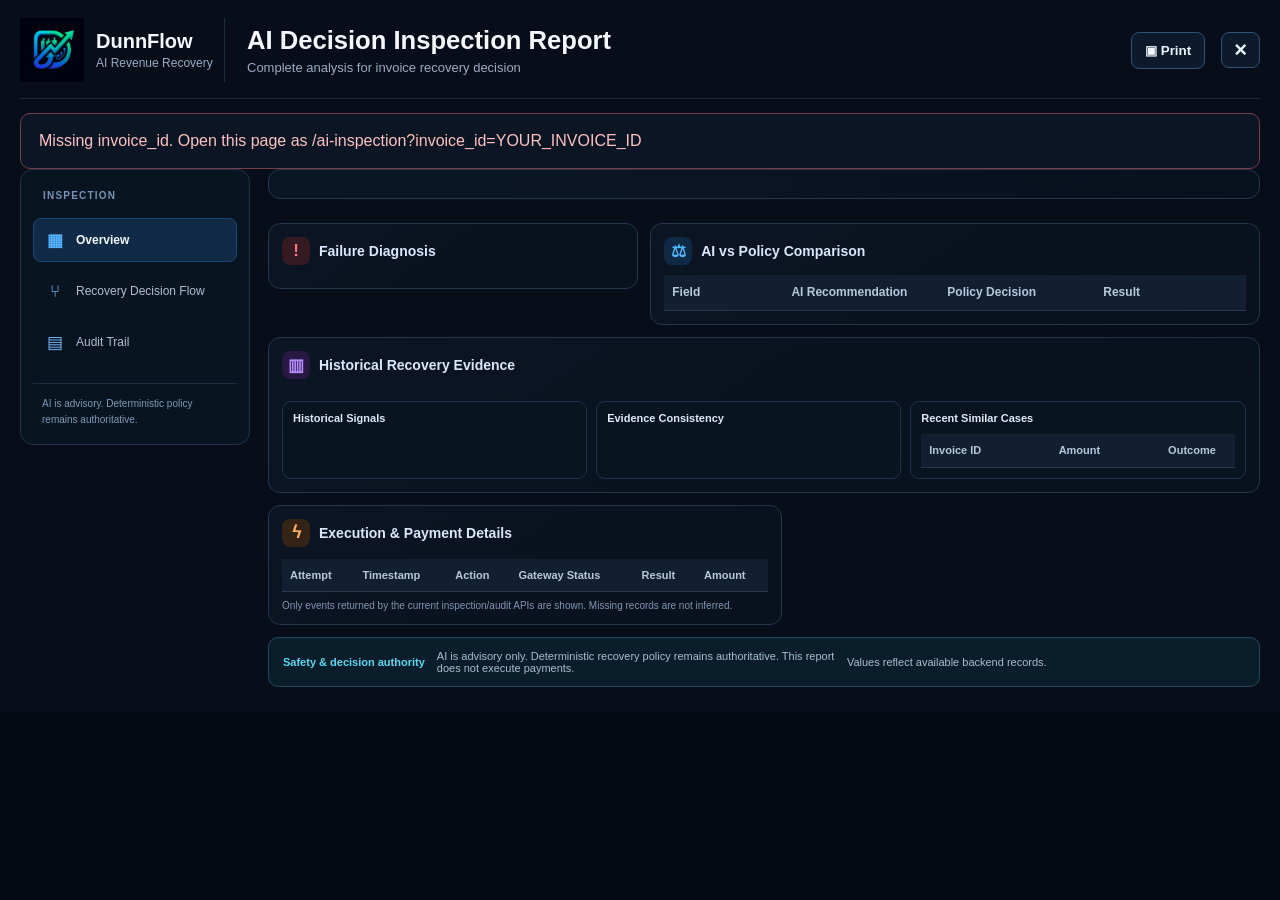
==== templates/ai_inspection.html @ cf852a7c "Project Simulation Done" ====
<!doctype html>
<html lang="en">
<head>
  <meta charset="utf-8">
  <meta name="viewport" content="width=device-width, initial-scale=1">
  <meta name="color-scheme" content="dark">
  <title>DunnFlow — AI Decision Inspection Report</title>
  <link rel="stylesheet" href="/static/css/ai-inspection.css?v=1">
</head>
<body class="dfr-standalone">
<main id="decisionIntelligenceModal" class="dfr-modal is-open" aria-hidden="false">
  <section class="dfr-panel" role="dialog" aria-modal="true" aria-labelledby="decisionModalTitle">
    <header class="dfr-header">
      <div class="dfr-brand"><img class="dfr-brand-logo" src="/static/images/dunnflow-logo.png" alt="DunnFlow logo"><div><strong>DunnFlow</strong><small>AI Revenue Recovery</small></div></div>
      <div class="dfr-title"><h2 id="decisionModalTitle">AI Decision Inspection Report</h2><p>Complete analysis for invoice recovery decision</p></div>
      <div class="dfr-actions"><button type="button" id="dfrPrintBtn">▣ Print</button><button type="button" id="closeDecisionModalBtn" aria-label="Return to dashboard">×</button></div>
    </header>
    <div id="dfrLoading" class="dfr-loading" role="status">Loading inspection data…</div>
    <div id="dfrError" class="dfr-error" hidden></div>
    <div id="dfrReport" class="dfr-workspace" hidden>
  <aside id="dfrSidebar" class="dfr-sidebar" aria-label="Inspection report sections">
    <div class="dfr-sidebar-heading">INSPECTION</div>
    <button type="button" class="dfr-nav-btn is-active" data-dfr-view="overview" aria-current="page"><span aria-hidden="true">▦</span><span>Overview</span></button>
    <button type="button" class="dfr-nav-btn" data-dfr-view="flow"><span aria-hidden="true">⑂</span><span>Recovery Decision Flow</span></button>
    <button type="button" class="dfr-nav-btn" data-dfr-view="audit"><span aria-hidden="true">▤</span><span>Audit Trail</span></button>
    <div class="dfr-sidebar-note">AI is advisory. Deterministic policy remains authoritative.</div>
  </aside>
  <div class="dfr-view-container">
    <section class="dfr-view is-active" data-dfr-panel="overview" aria-label="Overview">
      <section class="dfr-summary" id="dfrSummary"></section>
      <section class="dfr-kpis" id="dfrKpis"></section>
      <div class="dfr-primary-grid">
        <section class="dfr-card"><h3><span class="dfr-icon red">!</span> Failure Diagnosis</h3><div id="dfrDiagnosis"></div></section>
        <section class="dfr-card dfr-comparison"><h3><span class="dfr-icon blue">⚖</span> AI vs Policy Comparison</h3><div class="dfr-table-scroll"><table><thead><tr><th>Field</th><th>AI Recommendation</th><th>Policy Decision</th><th>Result</th></tr></thead><tbody id="dfrComparison"></tbody></table></div></section>
        
      </div>
      
      <section class="dfr-card dfr-evidence"><h3><span class="dfr-icon purple">▥</span> Historical Recovery Evidence</h3><div class="dfr-evidence-cards" id="dfrEvidenceCards"></div><div class="dfr-evidence-grid"><div class="dfr-subcard"><h4>Historical Signals</h4><div id="dfrSignals"></div></div><div class="dfr-subcard"><h4>Evidence Consistency</h4><div id="dfrConsistency"></div></div><div class="dfr-subcard"><h4>Recent Similar Cases</h4><div class="dfr-table-scroll"><table><thead><tr><th>Invoice ID</th><th>Amount</th><th>Outcome</th></tr></thead><tbody id="dfrCases"></tbody></table></div></div></div></section>
      
      <div class="dfr-bottom-grid"><section class="dfr-card"><h3><span class="dfr-icon orange">ϟ</span> Execution & Payment Details</h3><div class="dfr-table-scroll"><table><thead><tr><th>Attempt</th><th>Timestamp</th><th>Action</th><th>Gateway Status</th><th>Result</th><th>Amount</th></tr></thead><tbody id="dfrAttempts"></tbody></table></div><p class="dfr-footnote">Only events returned by the current inspection/audit APIs are shown. Missing records are not inferred.</p></section></div>
      
      <footer class="dfr-safety"><strong>Safety & decision authority</strong><span>AI is advisory only. Deterministic recovery policy remains authoritative. This report does not execute payments.</span><span id="dfrDataNote">Values reflect available backend records.</span></footer>
    </section>
    <section class="dfr-view" data-dfr-panel="flow" aria-label="Recovery Decision Flow" hidden>
      <section class="dfr-card dfr-event-view"><h3>Recovery Decision Flow</h3><p class="dfr-view-intro">Chronological events returned for this invoice. No events are inferred.</p><ol id="dfrTimeline" class="dfr-timeline"></ol></section>
    </section>
    <section class="dfr-view" data-dfr-panel="audit" aria-label="Audit Trail" hidden>
      <section class="dfr-card dfr-event-view"><h3>Audit Trail (Key Events)</h3><p class="dfr-view-intro">Audit events returned by the current API.</p><div class="dfr-table-scroll"><table><thead><tr><th>Time</th><th>Event</th><th>Details</th></tr></thead><tbody id="dfrAudit"></tbody></table></div></section>
    </section>
  </div>
</div>
    </div>
  </section>
</main>
  <script src="/static/js/ai-inspection.js?v=20261012-payment-page2" defer></script>
</body>
</html>
---- static/css/ai-inspection.css ----
.dfr-modal{min-height:100vh;padding:0;background:#050b14}.dfr-modal.is-open{display:block}.dfr-panel{position:relative;z-index:2;width:100%;height:100%;overflow:auto;background:#070e19;color:#e8f0fb;font-family:inherit;padding:18px 20px 24px;box-sizing:border-box}.dfr-header{display:grid;grid-template-columns:205px minmax(220px,1fr) auto;gap:22px;align-items:center;border-bottom:1px solid #1d2b3e;padding:0 0 16px;margin-bottom:14px}.dfr-brand{display:flex;align-items:center;gap:12px;border-right:1px solid #1d2b3e;min-height:52px}.dfr-brand-mark{display:grid;place-items:center;width:38px;height:38px;border:2px solid #2385f4;border-radius:50%;color:#39a5ff;font-size:27px}.dfr-brand strong,.dfr-brand small{display:block}.dfr-brand strong{font-size:20px;color:#f5f8ff}.dfr-brand small{font-size:12px;color:#9aabc2;margin-top:3px}.dfr-title h2{margin:0;font-size:clamp(22px,2vw,30px);line-height:1.2;color:#f6f8fd}.dfr-title p{margin:5px 0 0;color:#9bacc2;font-size:13px}.dfr-actions{display:flex;gap:8px;align-items:center}.dfr-actions button{border:1px solid #315174;border-radius:8px;background:#0d1a2b;color:#edf5ff;padding:10px 13px;font-weight:650;cursor:pointer}.dfr-actions button:hover{background:#142844;border-color:#3999ff}.dfr-actions #closeDecisionModalBtn{font-size:24px;padding:4px 12px;margin-left:8px}.dfr-content{display:grid;gap:10px}.dfr-loading,.dfr-error{padding:18px;border:1px solid #26384f;border-radius:10px;color:#b9c9dc;background:#0b1524}.dfr-error{color:#ffc1c1;border-color:#763d4b}.dfr-summary{display:grid;grid-template-columns:1.15fr 1.15fr 1fr .75fr;gap:12px;border:1px solid #26384e;border-radius:12px;padding:14px 16px;background:linear-gradient(110deg,#0b1625,#08111e)}.dfr-summary-item{min-width:0;border-right:1px solid #19283b;padding-right:10px}.dfr-summary-item:last-child{border:0}.dfr-label{display:block;font-size:11px;text-transform:uppercase;letter-spacing:.07em;color:#91a5bf;margin-bottom:6px}.dfr-value{font-size:16px;font-weight:750;color:#f5f8ff;overflow-wrap:anywhere}.dfr-meta{font-size:12px;color:#a9b9ce;margin-top:5px;overflow-wrap:anywhere}.dfr-pill{display:inline-block;border-radius:99px;padding:4px 9px;background:#0c624a;color:#6af0bc;font-size:11px;font-weight:750;margin-left:8px}.dfr-kpis{display:grid;grid-template-columns:repeat(4,minmax(0,1fr));gap:10px}.dfr-kpi{display:flex;gap:12px;align-items:center;min-height:72px;padding:12px 14px;border:1px solid #24415e;border-radius:11px;background:linear-gradient(125deg,#0c1b30,#091421);min-width:0}.dfr-kpi-icon{display:grid;place-items:center;flex:0 0 48px;height:48px;border-radius:12px;background:#102b4d;color:#52aaff;font-size:23px}.dfr-kpi.ai{border-color:#1764a6}.dfr-kpi.policy{border-color:#14795f}.dfr-kpi.policy .dfr-kpi-icon{background:#0b302a;color:#4fe0a6}.dfr-kpi.outcome{border-color:#57369a}.dfr-kpi.outcome .dfr-kpi-icon{background:#281747;color:#bd8bff}.dfr-kpi.amount{border-color:#155f57}.dfr-kpi.amount .dfr-kpi-icon{background:#0c302d;color:#4de2b0}.dfr-kpi strong{display:block;font-size:17px;color:#f7f9ff;overflow-wrap:anywhere}.dfr-kpi small{display:block;font-size:11px;color:#9fb0c7;margin-bottom:5px;text-transform:uppercase;letter-spacing:.04em}.dfr-kpi p{margin:4px 0 0;color:#a7b8cd;font-size:11px}.dfr-primary-grid{display:grid;grid-template-columns:minmax(220px,.95fr) minmax(360px,1.4fr) minmax(235px,.9fr);gap:10px;align-items:stretch}.dfr-card{border:1px solid #26374d;border-radius:12px;background:linear-gradient(145deg,#0b1523,#08111d);padding:13px;min-width:0}.dfr-card h3{font-size:14px;margin:0 0 12px;color:#d9e8fc;display:flex;align-items:center;gap:9px}.dfr-icon{width:28px;height:28px;display:grid;place-items:center;border-radius:8px;font-size:17px;flex:0 0 28px}.dfr-icon.red{color:#ff777b;background:#351923}.dfr-icon.blue{color:#50b7ff;background:#102944}.dfr-icon.green{color:#4be0ac;background:#0b302a}.dfr-icon.purple{color:#b78cff;background:#271942}.dfr-icon.orange{color:#ffad65;background:#352416}.dfr-diagnosis-category{display:inline-block;padding:7px 11px;border-radius:99px;background:#48212b;color:#ffbec5;font-weight:750;font-size:13px}.dfr-diagnosis-type{display:inline-block;padding:7px 10px;border-radius:99px;background:#122b46;color:#92cfff;font-size:11px;margin-left:6px}.dfr-description{font-size:12px;line-height:1.65;color:#bac9dc;margin:12px 0}.dfr-detail-box{border:1px solid #1e3047;border-radius:9px;padding:10px;background:#0b1726}.dfr-detail-row{display:grid;grid-template-columns:minmax(90px,.8fr) minmax(0,1.2fr);gap:8px;font-size:11px;padding:4px 0;color:#c3d1e2}.dfr-detail-row span:first-child{color:#8fa4be}.dfr-table-scroll{width:100%;overflow:auto}.dfr-card table{width:100%;border-collapse:collapse;font-size:11px;min-width:360px}.dfr-card th{text-align:left;color:#b7c7dc;background:#111f31;font-weight:600;padding:8px;border-bottom:1px solid #273950;white-space:nowrap}.dfr-card td{padding:8px;color:#d1deed;border-bottom:1px solid #1a2a3e;vertical-align:top}.dfr-card tr:last-child td{border-bottom:0}.dfr-result{display:inline-block;border-radius:99px;padding:3px 7px;background:#0b392d;color:#56e4ae;border:1px solid #126448;white-space:nowrap}.dfr-result.warn{background:#3a2a13;color:#ffcf72;border-color:#76531b}.dfr-result.neutral{background:#182536;color:#b6c5d8;border-color:#2d4059}.dfr-timeline{list-style:none;padding:0;margin:0;display:grid;gap:13px}.dfr-timeline li{position:relative;padding-left:31px;min-height:28px}.dfr-timeline li:not(:last-child):before{content:"";position:absolute;left:11px;top:24px;bottom:-14px;width:2px;background:#24527b}.dfr-step{position:absolute;left:0;top:0;display:grid;place-items:center;width:23px;height:23px;border-radius:50%;background:#183e69;color:#fff;font-weight:800;font-size:11px}.dfr-step.success{background:#0f7759}.dfr-timeline strong{display:block;font-size:12px;color:#f2f6fc}.dfr-timeline small{display:block;color:#91a5be;font-size:10px;margin-top:3px}.dfr-timeline p{font-size:11px;color:#aebed2;margin:4px 0 0;line-height:1.45}.dfr-evidence{padding:13px}.dfr-evidence-cards{display:grid;grid-template-columns:repeat(6,minmax(100px,1fr));gap:8px;margin-bottom:10px}.dfr-evidence-stat{border:1px solid #243950;border-radius:9px;background:#0d1928;padding:10px;min-width:0}.dfr-evidence-stat strong{display:block;font-size:18px;color:#52c9ff;overflow-wrap:anywhere}.dfr-evidence-stat:nth-child(2) strong,.dfr-evidence-stat:nth-child(3) strong{color:#4be1ac}.dfr-evidence-stat span{display:block;color:#d0dceb;font-size:11px;margin-top:4px}.dfr-evidence-stat small{display:block;color:#90a4be;font-size:10px;margin-top:3px}.dfr-evidence-grid{display:grid;grid-template-columns:1fr 1fr 1.1fr;gap:9px}.dfr-subcard{border:1px solid #203249;border-radius:9px;padding:10px;background:#091421;min-width:0}.dfr-subcard h4{font-size:11px;margin:0 0 10px;color:#e0eafa}.dfr-signal{display:flex;justify-content:space-between;gap:12px;padding:6px 0;border-bottom:1px solid #17283b;font-size:11px;color:#aebfd3}.dfr-signal:last-child{border-bottom:0}.dfr-signal strong{color:#e1edfb;text-align:right}.dfr-bottom-grid{display:grid;grid-template-columns:1.1fr 1fr;gap:10px}.dfr-footnote{font-size:10px;color:#8197b2;margin:8px 0 0}.dfr-safety{display:flex;gap:12px;align-items:center;flex-wrap:wrap;padding:12px 14px;border:1px solid #25485c;border-radius:10px;background:#091d2a;font-size:11px;color:#a9bfd3}.dfr-safety strong{color:#5bd9f2}.dfr-safety span{flex:1;min-width:180px}.dfr-empty{color:#7f94ad;font-size:11px;padding:10px 0}.dfr-loading[hidden],.dfr-error[hidden],.dfr-content[hidden]{display:none!important}
@media(max-width:1100px){.dfr-header{grid-template-columns:1fr auto}.dfr-brand{display:none}.dfr-primary-grid{grid-template-columns:1fr 1.4fr}.dfr-primary-grid>.dfr-card:last-child{grid-column:1/-1}.dfr-evidence-cards{grid-template-columns:repeat(3,minmax(0,1fr))}}
@media(max-width:760px){.dfr-panel{padding:12px}.dfr-header{grid-template-columns:1fr;gap:12px}.dfr-actions{justify-content:flex-start;flex-wrap:wrap}.dfr-summary{grid-template-columns:1fr 1fr}.dfr-summary-item:nth-child(2){border:0}.dfr-kpis{grid-template-columns:1fr 1fr}.dfr-primary-grid,.dfr-evidence-grid,.dfr-bottom-grid{grid-template-columns:1fr}.dfr-primary-grid>.dfr-card:last-child{grid-column:auto}.dfr-evidence-cards{grid-template-columns:repeat(2,minmax(0,1fr))}.dfr-card table{min-width:520px}}
@media print{body.dfr-printing *{visibility:hidden!important}body.dfr-printing #decisionIntelligenceModal,body.dfr-printing #decisionIntelligenceModal *{visibility:visible!important}body.dfr-printing #decisionIntelligenceModal{position:static!important;display:block!important;background:#fff!important;color:#111!important}body.dfr-printing .decision-modal-backdrop,body.dfr-printing .dfr-actions{display:none!important}.dfr-panel{height:auto;overflow:visible;background:#fff!important;color:#111!important}.dfr-card,.dfr-summary,.dfr-kpi,.dfr-subcard{background:#fff!important;color:#111!important;break-inside:avoid}.dfr-card h3,.dfr-value,.dfr-kpi strong,.dfr-timeline strong,.dfr-card td,.dfr-card th{color:#111!important}}

.dfr-standalone{margin:0;min-height:100vh;background:#050b14;color:#e8f0fb;font-family:Inter,Segoe UI,Arial,sans-serif}.dfr-standalone #closeDecisionModalBtn{font-size:22px}

/* Three-section inspection navigation */
.dfr-workspace{display:grid;grid-template-columns:230px minmax(0,1fr);gap:16px;align-items:start;min-width:0}
.dfr-sidebar{position:sticky;top:12px;display:flex;flex-direction:column;gap:7px;padding:12px;border:1px solid #20334a;border-radius:13px;background:#091421;min-width:0}
.dfr-sidebar-heading{padding:8px 10px 10px;color:#7794b4;font-size:10px;font-weight:800;letter-spacing:.12em}
.dfr-nav-btn{display:flex;align-items:center;gap:10px;width:100%;min-height:43px;padding:10px;border:1px solid transparent;border-radius:8px;background:transparent;color:#aebfd4;text-align:left;font:inherit;font-size:12px;line-height:1.4;cursor:pointer}
.dfr-nav-btn>span:first-child{display:grid;place-items:center;flex:0 0 22px;width:22px;height:22px;border-radius:6px;color:#79baff;font-size:17px}
.dfr-nav-btn:hover{background:#10223a;color:#f1f7ff}
.dfr-nav-btn.is-active{background:#112a47;border-color:#1b4774;color:#f5f9ff;font-weight:750}
.dfr-nav-btn.is-active>span:first-child{color:#54b3ff}
.dfr-sidebar-note{margin-top:12px;padding:12px 9px 4px;border-top:1px solid #1c2d41;color:#7f9ab7;font-size:10px;line-height:1.6}
.dfr-view-container,.dfr-view{display:grid;gap:12px;min-width:0}
.dfr-view[hidden]{display:none!important}
.dfr-view>.dfr-primary-grid{grid-template-columns:minmax(0,.85fr) minmax(0,1.4fr)}
.dfr-view-intro{margin:-3px 0 14px;color:#9eb2ca;font-size:12px;line-height:1.6}
.dfr-event-view{min-height:300px}
.dfr-event-view .dfr-timeline{gap:16px}
.dfr-event-view .dfr-timeline strong{font-size:13px}
.dfr-event-view .dfr-timeline small{font-size:11px}
.dfr-event-view .dfr-timeline p{font-size:12px;line-height:1.6}
@media(max-width:900px){.dfr-workspace{grid-template-columns:1fr}.dfr-sidebar{position:static;display:grid;grid-template-columns:repeat(3,minmax(0,1fr));gap:6px;padding:8px}.dfr-sidebar-heading,.dfr-sidebar-note{grid-column:1/-1}.dfr-nav-btn{justify-content:center;min-height:42px;padding:8px 5px;font-size:11px}.dfr-nav-btn>span:first-child{display:none}}
@media(max-width:600px){.dfr-sidebar{grid-template-columns:1fr}.dfr-nav-btn{justify-content:flex-start;font-size:12px}.dfr-nav-btn>span:first-child{display:grid}.dfr-view>.dfr-primary-grid{grid-template-columns:minmax(0,1fr)}}


/* Inspection report readability refinements */
.dfr-workspace{grid-template-columns:230px minmax(0,1fr);gap:18px}
.dfr-view-container{min-width:0;overflow:hidden}
.dfr-view{min-width:0}
.dfr-kpis{align-items:stretch}
.dfr-kpi{height:auto;min-height:116px;box-sizing:border-box;align-items:center;overflow:hidden}
.dfr-kpi-copy{min-width:0;flex:1}
.dfr-kpi strong{font-size:clamp(14px,1.05vw,18px);line-height:1.35;overflow-wrap:anywhere;word-break:normal}
.dfr-kpi p{font-size:11px;line-height:1.5;overflow-wrap:anywhere;word-break:normal}
.dfr-kpi .dfr-kpi-icon{flex-shrink:0}
.dfr-summary-item{min-width:0;overflow-wrap:anywhere}
.dfr-value,.dfr-meta{overflow-wrap:anywhere;word-break:normal}
.dfr-primary-grid,.dfr-evidence-grid,.dfr-bottom-grid{min-width:0}
.dfr-card{min-width:0;overflow:hidden}
.dfr-card table{table-layout:auto}
.dfr-card th,.dfr-card td{white-space:normal;overflow-wrap:anywhere;word-break:normal;line-height:1.5}
.dfr-card th{vertical-align:bottom}
.dfr-card td{max-width:420px}
.dfr-comparison table{min-width:600px}
.dfr-comparison td:nth-child(2),.dfr-comparison td:nth-child(3){min-width:110px}
.dfr-comparison td:nth-child(4){min-width:90px}
.dfr-detail-row{align-items:start}
.dfr-detail-row span{overflow-wrap:anywhere;word-break:normal}
.dfr-evidence-stat strong{font-size:clamp(14px,1.2vw,18px);line-height:1.35;overflow-wrap:anywhere}
.dfr-evidence-stat span,.dfr-evidence-stat small{line-height:1.5;overflow-wrap:anywhere}
.dfr-signal strong{overflow-wrap:anywhere;word-break:normal}
.dfr-safety span{overflow-wrap:anywhere}
@media(max-width:1200px){
  .dfr-workspace{grid-template-columns:210px minmax(0,1fr);gap:12px}
  .dfr-kpis{grid-template-columns:repeat(2,minmax(0,1fr))}
  .dfr-summary{grid-template-columns:repeat(2,minmax(0,1fr))}
  .dfr-summary-item:nth-child(2){border-right:0}
  .dfr-primary-grid{grid-template-columns:minmax(0,1fr)}
  .dfr-evidence-grid,.dfr-bottom-grid{grid-template-columns:minmax(0,1fr)}
}
@media(max-width:900px){
  .dfr-workspace{grid-template-columns:minmax(0,1fr)}
  .dfr-kpis{grid-template-columns:repeat(2,minmax(0,1fr))}
  .dfr-evidence-cards{grid-template-columns:repeat(3,minmax(0,1fr))}
}
@media(max-width:600px){
  .dfr-kpis,.dfr-summary,.dfr-evidence-cards{grid-template-columns:minmax(0,1fr)}
  .dfr-summary-item{border-right:0;border-bottom:1px solid #19283b;padding:0 0 10px}
  .dfr-summary-item:last-child{border-bottom:0}
  .dfr-kpi{min-height:92px}
}

/* Compact inspection comparison cards */
.dfr-view .dfr-primary-grid{
    grid-template-columns:minmax(0,.85fr) minmax(0,1.4fr);
    align-items:start;
    gap:12px;
}
.dfr-view .dfr-primary-grid>.dfr-card{
    height:auto;
    min-height:0;
    align-self:start;
    box-sizing:border-box;
}
.dfr-view .dfr-primary-grid>.dfr-card h3{
    margin-bottom:10px;
}
.dfr-view .dfr-primary-grid .dfr-description{
    margin:8px 0 10px;
}
.dfr-view .dfr-primary-grid .dfr-detail-box{
    padding:9px 11px;
}
.dfr-view .dfr-primary-grid .dfr-detail-row{
    padding:5px 0;
}
.dfr-view .dfr-comparison .dfr-table-scroll{
    overflow-x:auto;
    overflow-y:hidden;
}
.dfr-view .dfr-comparison table{
    width:100%;
    min-width:0;
    table-layout:fixed;
    font-size:12px;
}
.dfr-view .dfr-comparison th,
.dfr-view .dfr-comparison td{
    padding:9px 8px;
    line-height:1.45;
    vertical-align:top;
    overflow-wrap:anywhere;
}
.dfr-view .dfr-comparison th:first-child,
.dfr-view .dfr-comparison td:first-child{
    width:20%;
}
.dfr-view .dfr-comparison th:nth-child(2),
.dfr-view .dfr-comparison td:nth-child(2){
    width:27%;
}
.dfr-view .dfr-comparison th:nth-child(3),
.dfr-view .dfr-comparison td:nth-child(3){
    width:27%;
}
.dfr-view .dfr-comparison th:nth-child(4),
.dfr-view .dfr-comparison td:nth-child(4){
    width:26%;
}
.dfr-view .dfr-comparison td .dfr-result{
    white-space:normal;
    overflow-wrap:anywhere;
}
@media(max-width:1200px){
    .dfr-view .dfr-primary-grid{
        grid-template-columns:minmax(0,1fr);
    }
    .dfr-view .dfr-comparison table{
        min-width:560px;
        table-layout:auto;
    }
}

/* Official DunnFlow logo on the AI Inspection page */
.dfr-brand-logo {
    display: block;
    width: 64px;
    height: 64px;
    flex: 0 0 64px;
    object-fit: contain;
    border-radius: 0;
}
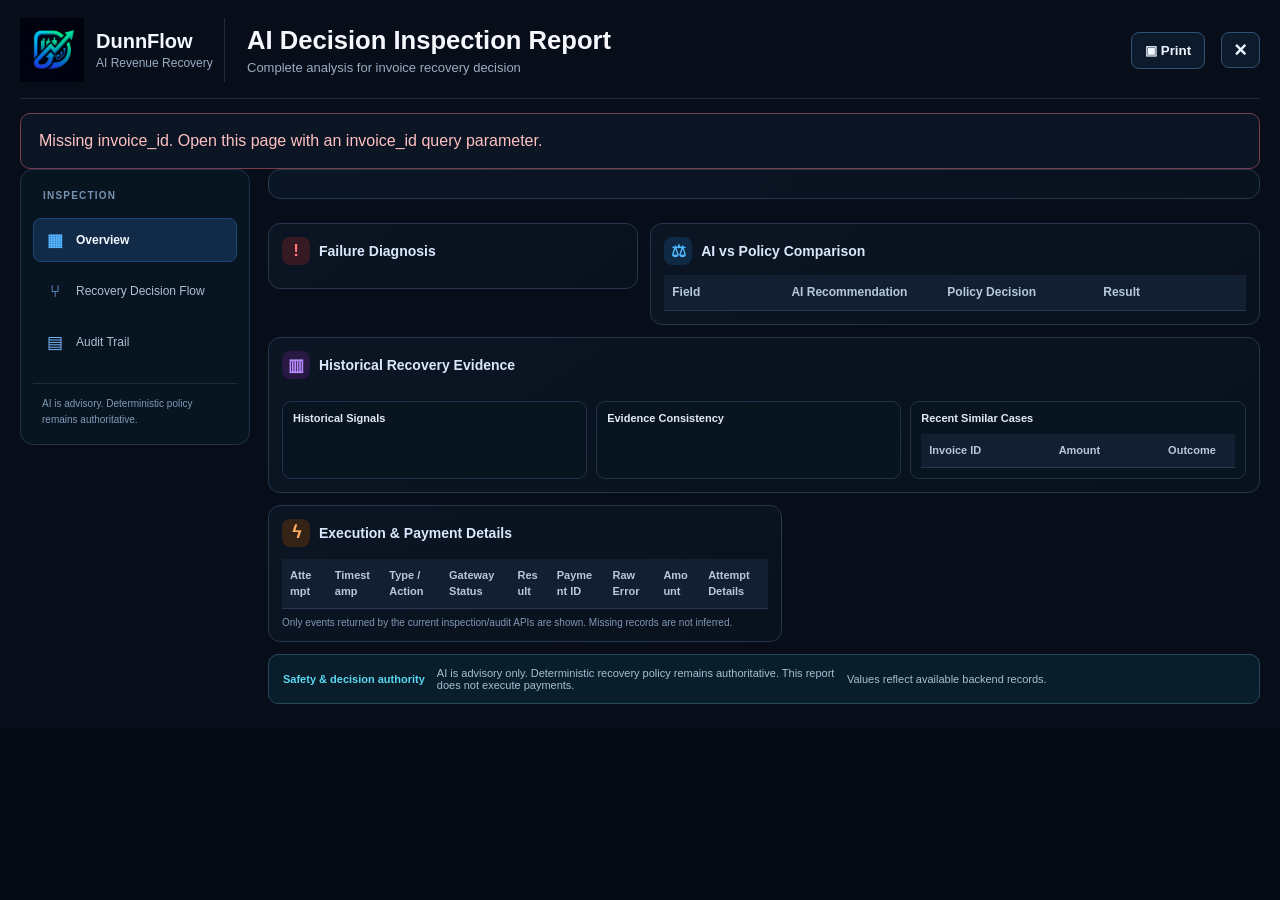
==== commit 12e4d8c6: "Visitor pipeline Added" ====
--- a/templates/ai_inspection.html
+++ b/templates/ai_inspection.html
@@ -37,7 +37,7 @@
       
       <section class="dfr-card dfr-evidence"><h3><span class="dfr-icon purple">▥</span> Historical Recovery Evidence</h3><div class="dfr-evidence-cards" id="dfrEvidenceCards"></div><div class="dfr-evidence-grid"><div class="dfr-subcard"><h4>Historical Signals</h4><div id="dfrSignals"></div></div><div class="dfr-subcard"><h4>Evidence Consistency</h4><div id="dfrConsistency"></div></div><div class="dfr-subcard"><h4>Recent Similar Cases</h4><div class="dfr-table-scroll"><table><thead><tr><th>Invoice ID</th><th>Amount</th><th>Outcome</th></tr></thead><tbody id="dfrCases"></tbody></table></div></div></div></section>
       
-      <div class="dfr-bottom-grid"><section class="dfr-card"><h3><span class="dfr-icon orange">ϟ</span> Execution & Payment Details</h3><div class="dfr-table-scroll"><table><thead><tr><th>Attempt</th><th>Timestamp</th><th>Action</th><th>Gateway Status</th><th>Result</th><th>Amount</th></tr></thead><tbody id="dfrAttempts"></tbody></table></div><p class="dfr-footnote">Only events returned by the current inspection/audit APIs are shown. Missing records are not inferred.</p></section></div>
+      <div class="dfr-bottom-grid"><section class="dfr-card"><h3><span class="dfr-icon orange">ϟ</span> Execution & Payment Details</h3><div class="dfr-table-scroll"><table><thead><tr><th>Attempt</th><th>Timestamp</th><th>Type / Action</th><th>Gateway Status</th><th>Result</th><th>Payment ID</th><th>Raw Error</th><th>Amount</th><th>Attempt Details</th></tr></thead><tbody id="dfrAttempts"></tbody></table></div><p class="dfr-footnote">Only events returned by the current inspection/audit APIs are shown. Missing records are not inferred.</p></section></div>
       
       <footer class="dfr-safety"><strong>Safety & decision authority</strong><span>AI is advisory only. Deterministic recovery policy remains authoritative. This report does not execute payments.</span><span id="dfrDataNote">Values reflect available backend records.</span></footer>
     </section>
@@ -52,7 +52,7 @@
     </div>
   </section>
 </main>
-  <script src="/static/js/ai-inspection.js?v=20261012-payment-page2" defer></script>
+  <script src="/static/js/ai-inspection.js?v=20261016-inspection-data2" defer></script>
 </body>
 </html>
 
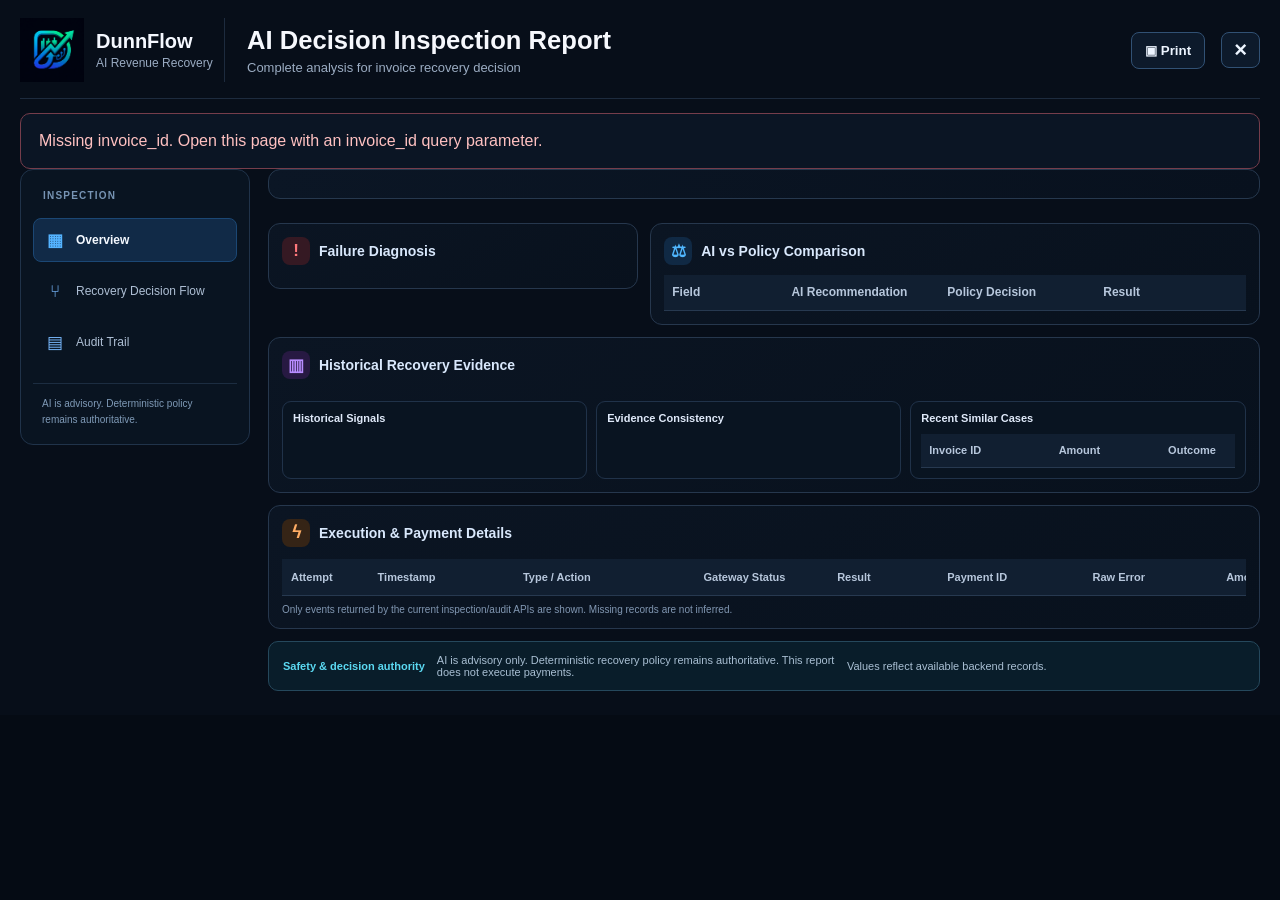
==== commit 8a72b7af: "Feat : complete DunnFlow payment recovery system" ====
--- a/templates/ai_inspection.html
+++ b/templates/ai_inspection.html
@@ -5,7 +5,7 @@
   <meta name="viewport" content="width=device-width, initial-scale=1">
   <meta name="color-scheme" content="dark">
   <title>DunnFlow — AI Decision Inspection Report</title>
-  <link rel="stylesheet" href="/static/css/ai-inspection.css?v=1">
+  <link rel="stylesheet" href="/static/css/ai-inspection.css?v=2">
 </head>
 <body class="dfr-standalone">
 <main id="decisionIntelligenceModal" class="dfr-modal is-open" aria-hidden="false">
@@ -52,7 +52,7 @@
     </div>
   </section>
 </main>
-  <script src="/static/js/ai-inspection.js?v=20261016-inspection-data2" defer></script>
+  <script src="/static/js/ai-inspection.js?v=20261020-ai-status1" defer></script>
 </body>
 </html>
 
--- a/static/css/ai-inspection.css
+++ b/static/css/ai-inspection.css
@@ -1,4 +1,39 @@
-.dfr-modal{min-height:100vh;padding:0;background:#050b14}.dfr-modal.is-open{display:block}.dfr-panel{position:relative;z-index:2;width:100%;height:100%;overflow:auto;background:#070e19;color:#e8f0fb;font-family:inherit;padding:18px 20px 24px;box-sizing:border-box}.dfr-header{display:grid;grid-template-columns:205px minmax(220px,1fr) auto;gap:22px;align-items:center;border-bottom:1px solid #1d2b3e;padding:0 0 16px;margin-bottom:14px}.dfr-brand{display:flex;align-items:center;gap:12px;border-right:1px solid #1d2b3e;min-height:52px}.dfr-brand-mark{display:grid;place-items:center;width:38px;height:38px;border:2px solid #2385f4;border-radius:50%;color:#39a5ff;font-size:27px}.dfr-brand strong,.dfr-brand small{display:block}.dfr-brand strong{font-size:20px;color:#f5f8ff}.dfr-brand small{font-size:12px;color:#9aabc2;margin-top:3px}.dfr-title h2{margin:0;font-size:clamp(22px,2vw,30px);line-height:1.2;color:#f6f8fd}.dfr-title p{margin:5px 0 0;color:#9bacc2;font-size:13px}.dfr-actions{display:flex;gap:8px;align-items:center}.dfr-actions button{border:1px solid #315174;border-radius:8px;background:#0d1a2b;color:#edf5ff;padding:10px 13px;font-weight:650;cursor:pointer}.dfr-actions button:hover{background:#142844;border-color:#3999ff}.dfr-actions #closeDecisionModalBtn{font-size:24px;padding:4px 12px;margin-left:8px}.dfr-content{display:grid;gap:10px}.dfr-loading,.dfr-error{padding:18px;border:1px solid #26384f;border-radius:10px;color:#b9c9dc;background:#0b1524}.dfr-error{color:#ffc1c1;border-color:#763d4b}.dfr-summary{display:grid;grid-template-columns:1.15fr 1.15fr 1fr .75fr;gap:12px;border:1px solid #26384e;border-radius:12px;padding:14px 16px;background:linear-gradient(110deg,#0b1625,#08111e)}.dfr-summary-item{min-width:0;border-right:1px solid #19283b;padding-right:10px}.dfr-summary-item:last-child{border:0}.dfr-label{display:block;font-size:11px;text-transform:uppercase;letter-spacing:.07em;color:#91a5bf;margin-bottom:6px}.dfr-value{font-size:16px;font-weight:750;color:#f5f8ff;overflow-wrap:anywhere}.dfr-meta{font-size:12px;color:#a9b9ce;margin-top:5px;overflow-wrap:anywhere}.dfr-pill{display:inline-block;border-radius:99px;padding:4px 9px;background:#0c624a;color:#6af0bc;font-size:11px;font-weight:750;margin-left:8px}.dfr-kpis{display:grid;grid-template-columns:repeat(4,minmax(0,1fr));gap:10px}.dfr-kpi{display:flex;gap:12px;align-items:center;min-height:72px;padding:12px 14px;border:1px solid #24415e;border-radius:11px;background:linear-gradient(125deg,#0c1b30,#091421);min-width:0}.dfr-kpi-icon{display:grid;place-items:center;flex:0 0 48px;height:48px;border-radius:12px;background:#102b4d;color:#52aaff;font-size:23px}.dfr-kpi.ai{border-color:#1764a6}.dfr-kpi.policy{border-color:#14795f}.dfr-kpi.policy .dfr-kpi-icon{background:#0b302a;color:#4fe0a6}.dfr-kpi.outcome{border-color:#57369a}.dfr-kpi.outcome .dfr-kpi-icon{background:#281747;color:#bd8bff}.dfr-kpi.amount{border-color:#155f57}.dfr-kpi.amount .dfr-kpi-icon{background:#0c302d;color:#4de2b0}.dfr-kpi strong{display:block;font-size:17px;color:#f7f9ff;overflow-wrap:anywhere}.dfr-kpi small{display:block;font-size:11px;color:#9fb0c7;margin-bottom:5px;text-transform:uppercase;letter-spacing:.04em}.dfr-kpi p{margin:4px 0 0;color:#a7b8cd;font-size:11px}.dfr-primary-grid{display:grid;grid-template-columns:minmax(220px,.95fr) minmax(360px,1.4fr) minmax(235px,.9fr);gap:10px;align-items:stretch}.dfr-card{border:1px solid #26374d;border-radius:12px;background:linear-gradient(145deg,#0b1523,#08111d);padding:13px;min-width:0}.dfr-card h3{font-size:14px;margin:0 0 12px;color:#d9e8fc;display:flex;align-items:center;gap:9px}.dfr-icon{width:28px;height:28px;display:grid;place-items:center;border-radius:8px;font-size:17px;flex:0 0 28px}.dfr-icon.red{color:#ff777b;background:#351923}.dfr-icon.blue{color:#50b7ff;background:#102944}.dfr-icon.green{color:#4be0ac;background:#0b302a}.dfr-icon.purple{color:#b78cff;background:#271942}.dfr-icon.orange{color:#ffad65;background:#352416}.dfr-diagnosis-category{display:inline-block;padding:7px 11px;border-radius:99px;background:#48212b;color:#ffbec5;font-weight:750;font-size:13px}.dfr-diagnosis-type{display:inline-block;padding:7px 10px;border-radius:99px;background:#122b46;color:#92cfff;font-size:11px;margin-left:6px}.dfr-description{font-size:12px;line-height:1.65;color:#bac9dc;margin:12px 0}.dfr-detail-box{border:1px solid #1e3047;border-radius:9px;padding:10px;background:#0b1726}.dfr-detail-row{display:grid;grid-template-columns:minmax(90px,.8fr) minmax(0,1.2fr);gap:8px;font-size:11px;padding:4px 0;color:#c3d1e2}.dfr-detail-row span:first-child{color:#8fa4be}.dfr-table-scroll{width:100%;overflow:auto}.dfr-card table{width:100%;border-collapse:collapse;font-size:11px;min-width:360px}.dfr-card th{text-align:left;color:#b7c7dc;background:#111f31;font-weight:600;padding:8px;border-bottom:1px solid #273950;white-space:nowrap}.dfr-card td{padding:8px;color:#d1deed;border-bottom:1px solid #1a2a3e;vertical-align:top}.dfr-card tr:last-child td{border-bottom:0}.dfr-result{display:inline-block;border-radius:99px;padding:3px 7px;background:#0b392d;color:#56e4ae;border:1px solid #126448;white-space:nowrap}.dfr-result.warn{background:#3a2a13;color:#ffcf72;border-color:#76531b}.dfr-result.neutral{background:#182536;color:#b6c5d8;border-color:#2d4059}.dfr-timeline{list-style:none;padding:0;margin:0;display:grid;gap:13px}.dfr-timeline li{position:relative;padding-left:31px;min-height:28px}.dfr-timeline li:not(:last-child):before{content:"";position:absolute;left:11px;top:24px;bottom:-14px;width:2px;background:#24527b}.dfr-step{position:absolute;left:0;top:0;display:grid;place-items:center;width:23px;height:23px;border-radius:50%;background:#183e69;color:#fff;font-weight:800;font-size:11px}.dfr-step.success{background:#0f7759}.dfr-timeline strong{display:block;font-size:12px;color:#f2f6fc}.dfr-timeline small{display:block;color:#91a5be;font-size:10px;margin-top:3px}.dfr-timeline p{font-size:11px;color:#aebed2;margin:4px 0 0;line-height:1.45}.dfr-evidence{padding:13px}.dfr-evidence-cards{display:grid;grid-template-columns:repeat(6,minmax(100px,1fr));gap:8px;margin-bottom:10px}.dfr-evidence-stat{border:1px solid #243950;border-radius:9px;background:#0d1928;padding:10px;min-width:0}.dfr-evidence-stat strong{display:block;font-size:18px;color:#52c9ff;overflow-wrap:anywhere}.dfr-evidence-stat:nth-child(2) strong,.dfr-evidence-stat:nth-child(3) strong{color:#4be1ac}.dfr-evidence-stat span{display:block;color:#d0dceb;font-size:11px;margin-top:4px}.dfr-evidence-stat small{display:block;color:#90a4be;font-size:10px;margin-top:3px}.dfr-evidence-grid{display:grid;grid-template-columns:1fr 1fr 1.1fr;gap:9px}.dfr-subcard{border:1px solid #203249;border-radius:9px;padding:10px;background:#091421;min-width:0}.dfr-subcard h4{font-size:11px;margin:0 0 10px;color:#e0eafa}.dfr-signal{display:flex;justify-content:space-between;gap:12px;padding:6px 0;border-bottom:1px solid #17283b;font-size:11px;color:#aebfd3}.dfr-signal:last-child{border-bottom:0}.dfr-signal strong{color:#e1edfb;text-align:right}.dfr-bottom-grid{display:grid;grid-template-columns:1.1fr 1fr;gap:10px}.dfr-footnote{font-size:10px;color:#8197b2;margin:8px 0 0}.dfr-safety{display:flex;gap:12px;align-items:center;flex-wrap:wrap;padding:12px 14px;border:1px solid #25485c;border-radius:10px;background:#091d2a;font-size:11px;color:#a9bfd3}.dfr-safety strong{color:#5bd9f2}.dfr-safety span{flex:1;min-width:180px}.dfr-empty{color:#7f94ad;font-size:11px;padding:10px 0}.dfr-loading[hidden],.dfr-error[hidden],.dfr-content[hidden]{display:none!important}
+.dfr-modal{min-height:100vh;padding:0;background:#050b14}.dfr-modal.is-open{display:block}.dfr-panel{position:relative;z-index:2;width:100%;height:100%;overflow:auto;background:#070e19;color:#e8f0fb;font-family:inherit;padding:18px 20px 24px;box-sizing:border-box}.dfr-header{display:grid;grid-template-columns:205px minmax(220px,1fr) auto;gap:22px;align-items:center;border-bottom:1px solid #1d2b3e;padding:0 0 16px;margin-bottom:14px}.dfr-brand{display:flex;align-items:center;gap:12px;border-right:1px solid #1d2b3e;min-height:52px}.dfr-brand-mark{display:grid;place-items:center;width:38px;height:38px;border:2px solid #2385f4;border-radius:50%;color:#39a5ff;font-size:27px}.dfr-brand strong,.dfr-brand small{display:block}.dfr-brand strong{font-size:20px;color:#f5f8ff}.dfr-brand small{font-size:12px;color:#9aabc2;margin-top:3px}.dfr-title h2{margin:0;font-size:clamp(22px,2vw,30px);line-height:1.2;color:#f6f8fd}.dfr-title p{margin:5px 0 0;color:#9bacc2;font-size:13px}.dfr-actions{display:flex;gap:8px;align-items:center}.dfr-actions button{border:1px solid #315174;border-radius:8px;background:#0d1a2b;color:#edf5ff;padding:10px 13px;font-weight:650;cursor:pointer}.dfr-actions button:hover{background:#142844;border-color:#3999ff}.dfr-actions #closeDecisionModalBtn{font-size:24px;padding:4px 12px;margin-left:8px}.dfr-content{display:grid;gap:10px}.dfr-loading,.dfr-error{padding:18px;border:1px solid #26384f;border-radius:10px;color:#b9c9dc;background:#0b1524}.dfr-error{color:#ffc1c1;border-color:#763d4b}.dfr-summary{display:grid;grid-template-columns:1.15fr 1.15fr 1fr .75fr;gap:12px;border:1px solid #26384e;border-radius:12px;padding:14px 16px;background:linear-gradient(110deg,#0b1625,#08111e)}.dfr-summary-item{min-width:0;border-right:1px solid #19283b;padding-right:10px}.dfr-summary-item:last-child{border:0}.dfr-label{display:block;font-size:11px;text-transform:uppercase;letter-spacing:.07em;color:#91a5bf;margin-bottom:6px}.dfr-value{font-size:16px;font-weight:750;color:#f5f8ff;overflow-wrap:anywhere}.dfr-meta{font-size:12px;color:#a9b9ce;margin-top:5px;overflow-wrap:anywhere}.dfr-pill{display:inline-block;border-radius:99px;padding:4px 9px;background:#0c624a;color:#6af0bc;font-size:11px;font-weight:750;margin-left:8px}.dfr-kpis{display:grid;grid-template-columns:repeat(4,minmax(0,1fr));gap:10px}.dfr-kpi{display:flex;gap:12px;align-items:center;min-height:72px;padding:12px 14px;border:1px solid #24415e;border-radius:11px;background:linear-gradient(125deg,#0c1b30,#091421);min-width:0}.dfr-kpi-icon{display:grid;place-items:center;flex:0 0 48px;height:48px;border-radius:12px;background:#102b4d;color:#52aaff;font-size:23px}.dfr-kpi.ai{border-color:#1764a6}.dfr-kpi.policy{border-color:#14795f}.dfr-kpi.policy .dfr-kpi-icon{background:#0b302a;color:#4fe0a6}.dfr-kpi.outcome{border-color:#57369a}.dfr-kpi.outcome .dfr-kpi-icon{background:#281747;color:#bd8bff}.dfr-kpi.amount{border-color:#155f57}.dfr-kpi.amount .dfr-kpi-icon{background:#0c302d;color:#4de2b0}.dfr-kpi strong{display:block;font-size:17px;color:#f7f9ff;overflow-wrap:anywhere}.dfr-kpi small{display:block;font-size:11px;color:#9fb0c7;margin-bottom:5px;text-transform:uppercase;letter-spacing:.04em}.dfr-kpi p{margin:4px 0 0;color:#a7b8cd;font-size:11px}.dfr-primary-grid{display:grid;grid-template-columns:minmax(220px,.95fr) minmax(360px,1.4fr) minmax(235px,.9fr);gap:10px;align-items:stretch}.dfr-card{border:1px solid #26374d;border-radius:12px;background:linear-gradient(145deg,#0b1523,#08111d);padding:13px;min-width:0}.dfr-card h3{font-size:14px;margin:0 0 12px;color:#d9e8fc;display:flex;align-items:center;gap:9px}.dfr-icon{width:28px;height:28px;display:grid;place-items:center;border-radius:8px;font-size:17px;flex:0 0 28px}.dfr-icon.red{color:#ff777b;background:#351923}.dfr-icon.blue{color:#50b7ff;background:#102944}.dfr-icon.green{color:#4be0ac;background:#0b302a}.dfr-icon.purple{color:#b78cff;background:#271942}.dfr-icon.orange{color:#ffad65;background:#352416}.dfr-diagnosis-category{display:inline-block;padding:7px 11px;border-radius:99px;background:#48212b;color:#ffbec5;font-weight:750;font-size:13px}.dfr-diagnosis-type{display:inline-block;padding:7px 10px;border-radius:99px;background:#122b46;color:#92cfff;font-size:11px;margin-left:6px}.dfr-description{font-size:12px;line-height:1.65;color:#bac9dc;margin:12px 0}.dfr-detail-box{border:1px solid #1e3047;border-radius:9px;padding:10px;background:#0b1726}.dfr-detail-row{display:grid;grid-template-columns:minmax(90px,.8fr) minmax(0,1.2fr);gap:8px;font-size:11px;padding:4px 0;color:#c3d1e2}.dfr-detail-row span:first-child{color:#8fa4be}.dfr-table-scroll{width:100%;overflow:auto}.dfr-card table{width:100%;border-collapse:collapse;font-size:11px;min-width:360px}.dfr-card th{text-align:left;color:#b7c7dc;background:#111f31;font-weight:600;padding:8px;border-bottom:1px solid #273950;white-space:nowrap}.dfr-card td{padding:8px;color:#d1deed;border-bottom:1px solid #1a2a3e;vertical-align:top}.dfr-card tr:last-child td{border-bottom:0}.dfr-result{display:inline-block;border-radius:99px;padding:3px 7px;background:#0b392d;color:#56e4ae;border:1px solid #126448;white-space:nowrap}.dfr-result.warn{background:#3a2a13;color:#ffcf72;border-color:#76531b}.dfr-result.neutral{background:#182536;color:#b6c5d8;border-color:#2d4059}.dfr-timeline{list-style:none;padding:0;margin:0;display:grid;gap:13px}.dfr-timeline li{position:relative;padding-left:31px;min-height:28px}.dfr-timeline li:not(:last-child):before{content:"";position:absolute;left:11px;top:24px;bottom:-14px;width:2px;background:#24527b}.dfr-step{position:absolute;left:0;top:0;display:grid;place-items:center;width:23px;height:23px;border-radius:50%;background:#183e69;color:#fff;font-weight:800;font-size:11px}.dfr-step.success{background:#0f7759}.dfr-timeline strong{display:block;font-size:12px;color:#f2f6fc}.dfr-timeline small{display:block;color:#91a5be;font-size:10px;margin-top:3px}.dfr-timeline p{font-size:11px;color:#aebed2;margin:4px 0 0;line-height:1.45}.dfr-evidence{padding:13px}.dfr-evidence-cards{display:grid;grid-template-columns:repeat(6,minmax(100px,1fr));gap:8px;margin-bottom:10px}.dfr-evidence-stat{border:1px solid #243950;border-radius:9px;background:#0d1928;padding:10px;min-width:0}.dfr-evidence-stat strong{display:block;font-size:18px;color:#52c9ff;overflow-wrap:anywhere}.dfr-evidence-stat:nth-child(2) strong,.dfr-evidence-stat:nth-child(3) strong{color:#4be1ac}.dfr-evidence-stat span{display:block;color:#d0dceb;font-size:11px;margin-top:4px}.dfr-evidence-stat small{display:block;color:#90a4be;font-size:10px;margin-top:3px}.dfr-evidence-grid{display:grid;grid-template-columns:1fr 1fr 1.1fr;gap:9px}.dfr-subcard{border:1px solid #203249;border-radius:9px;padding:10px;background:#091421;min-width:0}.dfr-subcard h4{font-size:11px;margin:0 0 10px;color:#e0eafa}.dfr-signal{display:flex;justify-content:space-between;gap:12px;padding:6px 0;border-bottom:1px solid #17283b;font-size:11px;color:#aebfd3}.dfr-signal:last-child{border-bottom:0}.dfr-signal strong{color:#e1edfb;text-align:right}/* FIX: Execution & Payment Details full-width layout */
+.dfr-bottom-grid {
+    display: grid;
+    grid-template-columns: minmax(0, 1fr);
+    gap: 12px;
+    width: 100%;
+    min-width: 0;
+}
+
+.dfr-bottom-grid > .dfr-card {
+    width: 100%;
+    min-width: 0;
+    box-sizing: border-box;
+}
+
+.dfr-bottom-grid .dfr-table-scroll {
+    width: 100%;
+    min-width: 0;
+    overflow-x: auto;
+    overflow-y: hidden;
+}
+
+.dfr-bottom-grid .dfr-card table {
+    width: 100%;
+    min-width: 1050px;
+    table-layout: auto;
+}
+
+.dfr-bottom-grid .dfr-card th,
+.dfr-bottom-grid .dfr-card td {
+    white-space: normal;
+    overflow-wrap: break-word;
+    word-break: normal;
+    vertical-align: top;
+}
+.dfr-footnote{font-size:10px;color:#8197b2;margin:8px 0 0}.dfr-safety{display:flex;gap:12px;align-items:center;flex-wrap:wrap;padding:12px 14px;border:1px solid #25485c;border-radius:10px;background:#091d2a;font-size:11px;color:#a9bfd3}.dfr-safety strong{color:#5bd9f2}.dfr-safety span{flex:1;min-width:180px}.dfr-empty{color:#7f94ad;font-size:11px;padding:10px 0}.dfr-loading[hidden],.dfr-error[hidden],.dfr-content[hidden]{display:none!important}
 @media(max-width:1100px){.dfr-header{grid-template-columns:1fr auto}.dfr-brand{display:none}.dfr-primary-grid{grid-template-columns:1fr 1.4fr}.dfr-primary-grid>.dfr-card:last-child{grid-column:1/-1}.dfr-evidence-cards{grid-template-columns:repeat(3,minmax(0,1fr))}}
 @media(max-width:760px){.dfr-panel{padding:12px}.dfr-header{grid-template-columns:1fr;gap:12px}.dfr-actions{justify-content:flex-start;flex-wrap:wrap}.dfr-summary{grid-template-columns:1fr 1fr}.dfr-summary-item:nth-child(2){border:0}.dfr-kpis{grid-template-columns:1fr 1fr}.dfr-primary-grid,.dfr-evidence-grid,.dfr-bottom-grid{grid-template-columns:1fr}.dfr-primary-grid>.dfr-card:last-child{grid-column:auto}.dfr-evidence-cards{grid-template-columns:repeat(2,minmax(0,1fr))}.dfr-card table{min-width:520px}}
 @media print{body.dfr-printing *{visibility:hidden!important}body.dfr-printing #decisionIntelligenceModal,body.dfr-printing #decisionIntelligenceModal *{visibility:visible!important}body.dfr-printing #decisionIntelligenceModal{position:static!important;display:block!important;background:#fff!important;color:#111!important}body.dfr-printing .decision-modal-backdrop,body.dfr-printing .dfr-actions{display:none!important}.dfr-panel{height:auto;overflow:visible;background:#fff!important;color:#111!important}.dfr-card,.dfr-summary,.dfr-kpi,.dfr-subcard{background:#fff!important;color:#111!important;break-inside:avoid}.dfr-card h3,.dfr-value,.dfr-kpi strong,.dfr-timeline strong,.dfr-card td,.dfr-card th{color:#111!important}}
@@ -155,3 +190,115 @@
     object-fit: contain;
     border-radius: 0;
 }
+
+/* FIX: AI recommendation and policy action wrapping */
+.dfr-kpi-copy {
+    min-width: 0;
+    flex: 1;
+}
+
+.dfr-kpi strong {
+    overflow-wrap: normal;
+    word-break: normal;
+    line-height: 1.4;
+}
+
+.dfr-kpi.ai strong,
+.dfr-kpi.policy strong {
+    font-size: clamp(13px, 1vw, 16px);
+}
+
+/* DUNNFLOW FIX: FULL WIDTH EXECUTION TABLE V2 */
+
+/* Force execution section to span the complete report width */
+.dfr-view .dfr-bottom-grid {
+    display: grid !important;
+    grid-column: 1 / -1 !important;
+    grid-template-columns: minmax(0, 1fr) !important;
+    width: 100% !important;
+    max-width: 100% !important;
+    min-width: 0 !important;
+    box-sizing: border-box !important;
+}
+
+.dfr-view .dfr-bottom-grid > .dfr-card {
+    grid-column: 1 / -1 !important;
+    width: 100% !important;
+    max-width: 100% !important;
+    min-width: 0 !important;
+    box-sizing: border-box !important;
+}
+
+/* Keep the table inside a horizontal scroll container */
+.dfr-view .dfr-bottom-grid .dfr-table-scroll {
+    display: block !important;
+    width: 100% !important;
+    max-width: 100% !important;
+    min-width: 0 !important;
+    overflow-x: auto !important;
+    overflow-y: hidden !important;
+}
+
+/* Give all nine columns predictable widths */
+.dfr-view .dfr-bottom-grid table {
+    width: 1320px !important;
+    min-width: 1320px !important;
+    max-width: none !important;
+    table-layout: fixed !important;
+    border-collapse: collapse;
+}
+
+.dfr-view .dfr-bottom-grid th:nth-child(1),
+.dfr-view .dfr-bottom-grid td:nth-child(1) { width: 6%; }
+
+.dfr-view .dfr-bottom-grid th:nth-child(2),
+.dfr-view .dfr-bottom-grid td:nth-child(2) { width: 11%; }
+
+.dfr-view .dfr-bottom-grid th:nth-child(3),
+.dfr-view .dfr-bottom-grid td:nth-child(3) { width: 14%; }
+
+.dfr-view .dfr-bottom-grid th:nth-child(4),
+.dfr-view .dfr-bottom-grid td:nth-child(4) { width: 10%; }
+
+.dfr-view .dfr-bottom-grid th:nth-child(5),
+.dfr-view .dfr-bottom-grid td:nth-child(5) { width: 8%; }
+
+.dfr-view .dfr-bottom-grid th:nth-child(6),
+.dfr-view .dfr-bottom-grid td:nth-child(6) { width: 11%; }
+
+.dfr-view .dfr-bottom-grid th:nth-child(7),
+.dfr-view .dfr-bottom-grid td:nth-child(7) { width: 10%; }
+
+.dfr-view .dfr-bottom-grid th:nth-child(8),
+.dfr-view .dfr-bottom-grid td:nth-child(8) { width: 8%; }
+
+.dfr-view .dfr-bottom-grid th:nth-child(9),
+.dfr-view .dfr-bottom-grid td:nth-child(9) { width: 22%; }
+
+/* Prevent headers from breaking into individual characters */
+.dfr-view .dfr-bottom-grid th {
+    white-space: nowrap !important;
+    overflow-wrap: normal !important;
+    word-break: normal !important;
+    padding: 10px 9px !important;
+}
+
+/* Allow long values to wrap naturally inside their wider columns */
+.dfr-view .dfr-bottom-grid td {
+    white-space: normal !important;
+    overflow-wrap: break-word !important;
+    word-break: normal !important;
+    vertical-align: top !important;
+    padding: 10px 9px !important;
+    line-height: 1.5 !important;
+}
+
+@media (max-width: 900px) {
+    .dfr-view .dfr-bottom-grid {
+        grid-column: 1 / -1 !important;
+    }
+
+    .dfr-view .dfr-bottom-grid table {
+        min-width: 1320px !important;
+    }
+}
